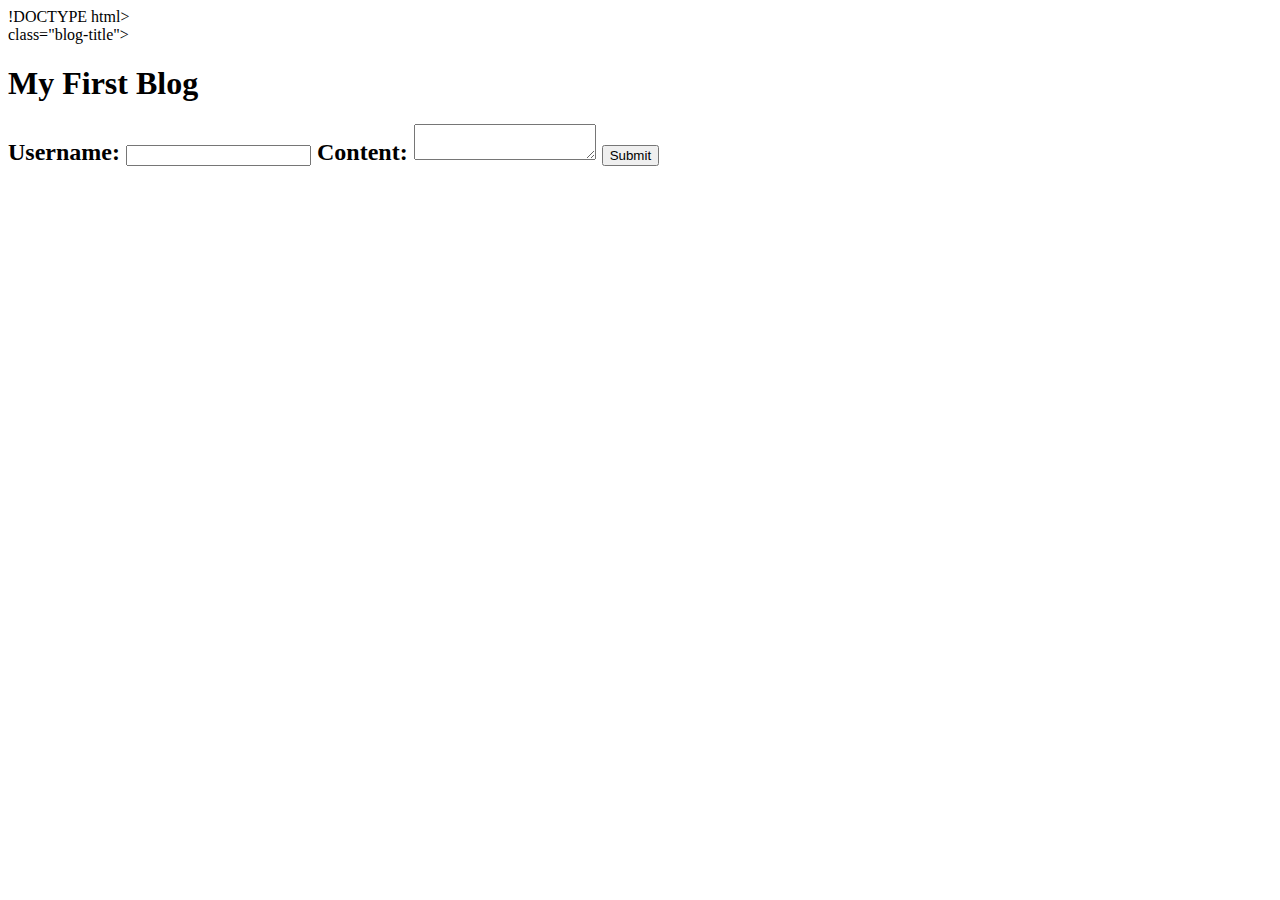
==== my-blog/index.html @ e62784a2 "initial" ====
!DOCTYPE html>
<html lang="en">
<head>
    <meta charset="UTF-8" />
    <meta name="viewport" content="width=device-width, initial-scale=1.0" />
    <link rel="stylesheet" href=""assets/css/form.css">
    <title>Blog Entry Form</title>


</head>


<body>
    <div class="container">
     <div> class="blog-title">
        <h1> My First Blog</h1>
     </div>
     <div class="form-container">
        <h2 What's on your mind?</h2>
        <form id=" blogForm">
            <label for="username">Username:</label>
            <input type ="text" id="username" name="username" required>
            <label for="content">Content:</label>
            <textarea id="content" name="content" required></textarea>
            
            <button type="submit">Submit</button>


        </form>
     </div>
    </div>
    <script scr="assets/js/form.js"></script>

</body>
</html>
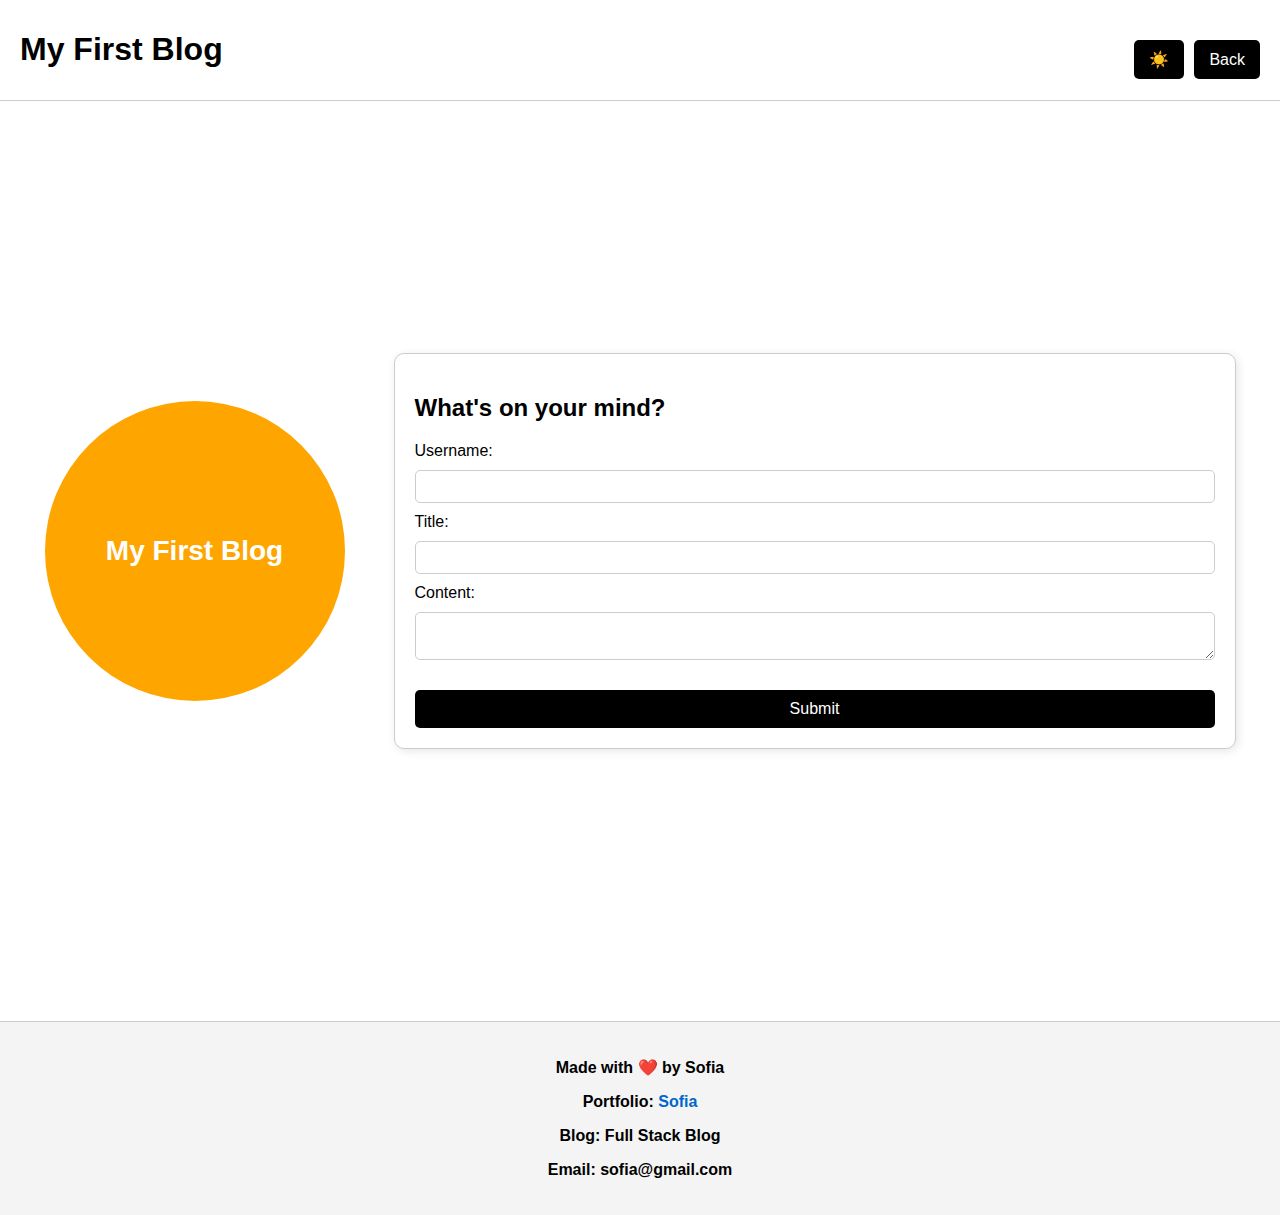
==== commit c8b6e885: "Final changes to the files" ====
--- a/my-blog/index.html
+++ b/my-blog/index.html
@@ -1,35 +1,52 @@
-!DOCTYPE html>
+<!DOCTYPE html>
 <html lang="en">
 <head>
-    <meta charset="UTF-8" />
-    <meta name="viewport" content="width=device-width, initial-scale=1.0" />
-    <link rel="stylesheet" href=""assets/css/form.css">
-    <title>Blog Entry Form</title>
+    <meta charset="UTF-8">
+    <meta name="viewport" content="width=device-width, initial-scale=1.0">
+    <title>My First Blog</title>
+    <link rel="stylesheet" href="assets/css/form.css">
+    <link rel="stylesheet" href="assets/css/styles.css">
+</head>
+<body id="mode">
+    <header>
+        <h1>My First Blog</h1>
+        <div class="header-buttons">
+            <button id="sun_button" type="button" aria-label="Toggle Light/Dark Mode">☀️</button>
+            <button id="backButton" aria-label="Go Back">Back</button>
+        </div>
+    </header>
 
+    <main class="container">
+        <div class="blog-title">
+            <h1>My First Blog</h1>
+        </div>
+        <section class="form-container">
+            <h2>What's on your mind?</h2>
+            <form id="blogForm">
+                <label for="username">Username:</label>
+                <input type="text" id="username" name="username" required>
 
-</head>
+                <label for="title">Title:</label>
+                <input type="text" id="title" name="title" required>
 
+                <label for="content">Content:</label>
+                <textarea id="content" name="content" required></textarea>
 
-<body>
-    <div class="container">
-     <div> class="blog-title">
-        <h1> My First Blog</h1>
-     </div>
-     <div class="form-container">
-        <h2 What's on your mind?</h2>
-        <form id=" blogForm">
-            <label for="username">Username:</label>
-            <input type ="text" id="username" name="username" required>
-            <label for="content">Content:</label>
-            <textarea id="content" name="content" required></textarea>
-            
-            <button type="submit">Submit</button>
+                <button id="submit_button" type="submit">Submit</button>
+            </form>
+        </section>
+    </main>
 
+    <footer>
+        <p class="footer-center">Made with ❤️ by Sofia</p>
+        <div class="footer-center">
+            <p>Portfolio: <a href="http://127.0.0.1:5500/Develop/index.html">Sofia</a></p>
+            <p>Blog: Full Stack Blog</p>
+            <p>Email: sofia@gmail.com</p>
+        </div>
+    </footer>
 
-        </form>
-     </div>
-    </div>
-    <script scr="assets/js/form.js"></script>
-
+    <script src="assets/js/form.js"></script>
+    <script src="assets/js/logic.js"></script>
 </body>
 </html>--- a/my-blog/assets/css/form.css
+++ b/my-blog/assets/css/form.css
@@ -0,0 +1,152 @@
+
+body {
+    font-family: Arial, sans-serif;
+    transition: background-color 0.3s, color 0.3s;
+    margin: 0;
+    padding: 0;
+}
+
+
+header {
+    display: flex;
+    justify-content: space-between;
+    align-items: center;
+    padding: 10px 20px;
+    border-bottom: 1px solid #ccc;
+}
+
+
+.dark-mode header {
+    background-color: #333;
+    border-bottom: 1px solid #555;
+}
+
+.dark-mode header h1 {
+    color: white;
+}
+
+
+.header-buttons {
+    display: flex;
+    gap: 10px;
+}
+
+header button {
+    padding: 10px 15px;
+    border: none;
+    border-radius: 5px;
+    cursor: pointer;
+    font-size: 1em;
+}
+
+.dark-mode header button {
+    background-color: white;
+    color: black;
+}
+
+
+.form-container {
+    width: 50%;
+    padding: 20px;
+    display: flex;
+    flex-direction: column;
+    box-shadow: 0 4px 8px rgba(0, 0, 0, 0.1);
+    background-color: #fff;
+    border: 1px solid #ccc;
+}
+
+.dark-mode .form-container {
+    background-color: #333;
+    border: 1px solid #555;
+}
+
+
+form {
+    width: 100%;
+}
+
+input[type="text"], textarea {
+    width: 90%;
+    padding: 10px;
+    margin-top: 10px;
+    border: 2px solid #ccc;
+    border-radius: 5px;
+    background: #fff;
+    color: #000;
+    box-sizing: border-box;
+}
+
+.dark-mode input[type="text"], .dark-mode textarea {
+    background-color: #555;
+    border: 2px solid #777;
+    color: #fff;
+}
+
+
+button {
+    width: 92%;
+    padding: 10px;
+    margin-top: 20px;
+    background-color: black;
+    color: white;
+    border: none;
+    border-radius: 5px;
+    font-size: 1em;
+    cursor: pointer;
+    transition: background-color 0.3s, color 0.3s;
+}
+
+button:hover {
+    background-color: #333;
+    color: white;
+}
+
+.dark-mode button {
+    background-color: white;
+    color: black;
+}
+
+.dark-mode button:hover {
+    background-color: #ddd;
+    color: black;
+}
+
+
+footer {
+    text-align: center;
+    padding: 20px;
+    background-color: #f4f4f4;
+    border-top: 1px solid #ccc;
+    margin-top: 20px;
+}
+
+.dark-mode footer {
+    background-color: #1f1f1f;
+    border-top: 1px solid #333;
+}
+
+footer a {
+    color: #0066cc;
+    text-decoration: none;
+}
+
+footer a:hover {
+    text-decoration: underline;
+}
+
+.dark-mode footer a {
+    color: #ffeb3b;
+}
+
+.footer-center {
+    margin-bottom: 10px;
+    font-weight: bold;
+}
+
+.footer-left {
+    text-align: left;
+}
+
+.footer-left p {
+    margin: 5px 0;
+}
--- a/my-blog/assets/css/styles.css
+++ b/my-blog/assets/css/styles.css
@@ -0,0 +1,109 @@
+/* General body and html styles */
+body, html {
+    margin: 0;
+    padding: 0;
+    height: 100%;
+    font-family: 'Arial', sans-serif;
+}
+
+/* Container styles */
+.container { 
+    display: flex;
+    justify-content: space-around;
+    align-items: center;
+    height: 100vh; /* Full viewport height */
+    padding: 20px; /* Added padding for smaller screens */
+    box-sizing: border-box; /* Include padding in the width and height */
+}
+
+/* Blog title styles */
+.blog-title {
+    width: 40%; /* Adjust to 40% of the container */
+    max-width: 300px; /* Limit maximum width for smaller screens */
+    height: 300px;
+    background: #ffa500;
+    border-radius: 50%; /* Makes the container circular */
+    display: flex;
+    justify-content: center;
+    align-items: center;
+    color: white;
+    font-size: 14px;
+    text-align: center;
+}
+
+/* Form container styles */
+.form-container {
+    width: 110%; /* Adjust to 40% of the container */
+    max-width: 800px; /* Limit maximum width for smaller screens */
+    border: 1px solid #ccc;
+    padding: 20px;
+    box-shadow: 2px 2px 10px rgba(0, 0, 0, 0.1);
+    background-color: #fff; /* Ensure background is white */
+    border-radius: 10px; /* Add some rounding to the container */
+}
+
+/* Form and input styles */
+form {
+    display: flex;
+    flex-direction: column;
+}
+
+input[type="text"], textarea {
+    padding: 8px;
+    margin: 10px 0;
+    border: 1px solid #ccc;
+    border-radius: 5px;
+    box-sizing: border-box; /* Ensure padding is included in width */
+    width: 100%; /* Full width of the form container */
+}
+
+/* Button styles */
+button {
+    background-color: black;
+    color: white;
+    padding: 10px 15px;
+    border: none;
+    border-radius: 5px; /* Rounded corners */
+    cursor: pointer;
+    transition: background-color 0.3s ease, color 0.3s ease; /* Smooth hover transition */
+    width: 100%; /* Full width of the form container */
+}
+
+button:hover {
+    background-color: #333;
+}
+
+/* Dark mode styles */
+.dark-mode {
+    background-color: black;
+    color: white;
+}
+
+/* Header button styles */
+header button {
+    padding: 10px 15px;
+    border: none;
+    border-radius: 5px;
+    cursor: pointer;
+    font-size: 1em;
+}
+
+/* Responsive design */
+@media (max-width: 768px) {
+    .container {
+        flex-direction: column; /* Stack elements vertically on smaller screens */
+        justify-content: center; /* Center align vertically */
+    }
+
+    .blog-title, .form-container {
+        width: 80%; /* Increase width to take more space on smaller screens */
+        max-width: none; /* Remove the max-width restriction */
+        margin-bottom: 20px; /* Add space between stacked elements */
+    }
+
+    .blog-title {
+        height: auto; /* Auto height to maintain aspect ratio */
+        padding: 20px; /* Add padding to the title container */
+        font-size: 20px; /* Slightly smaller font size */
+    }
+}